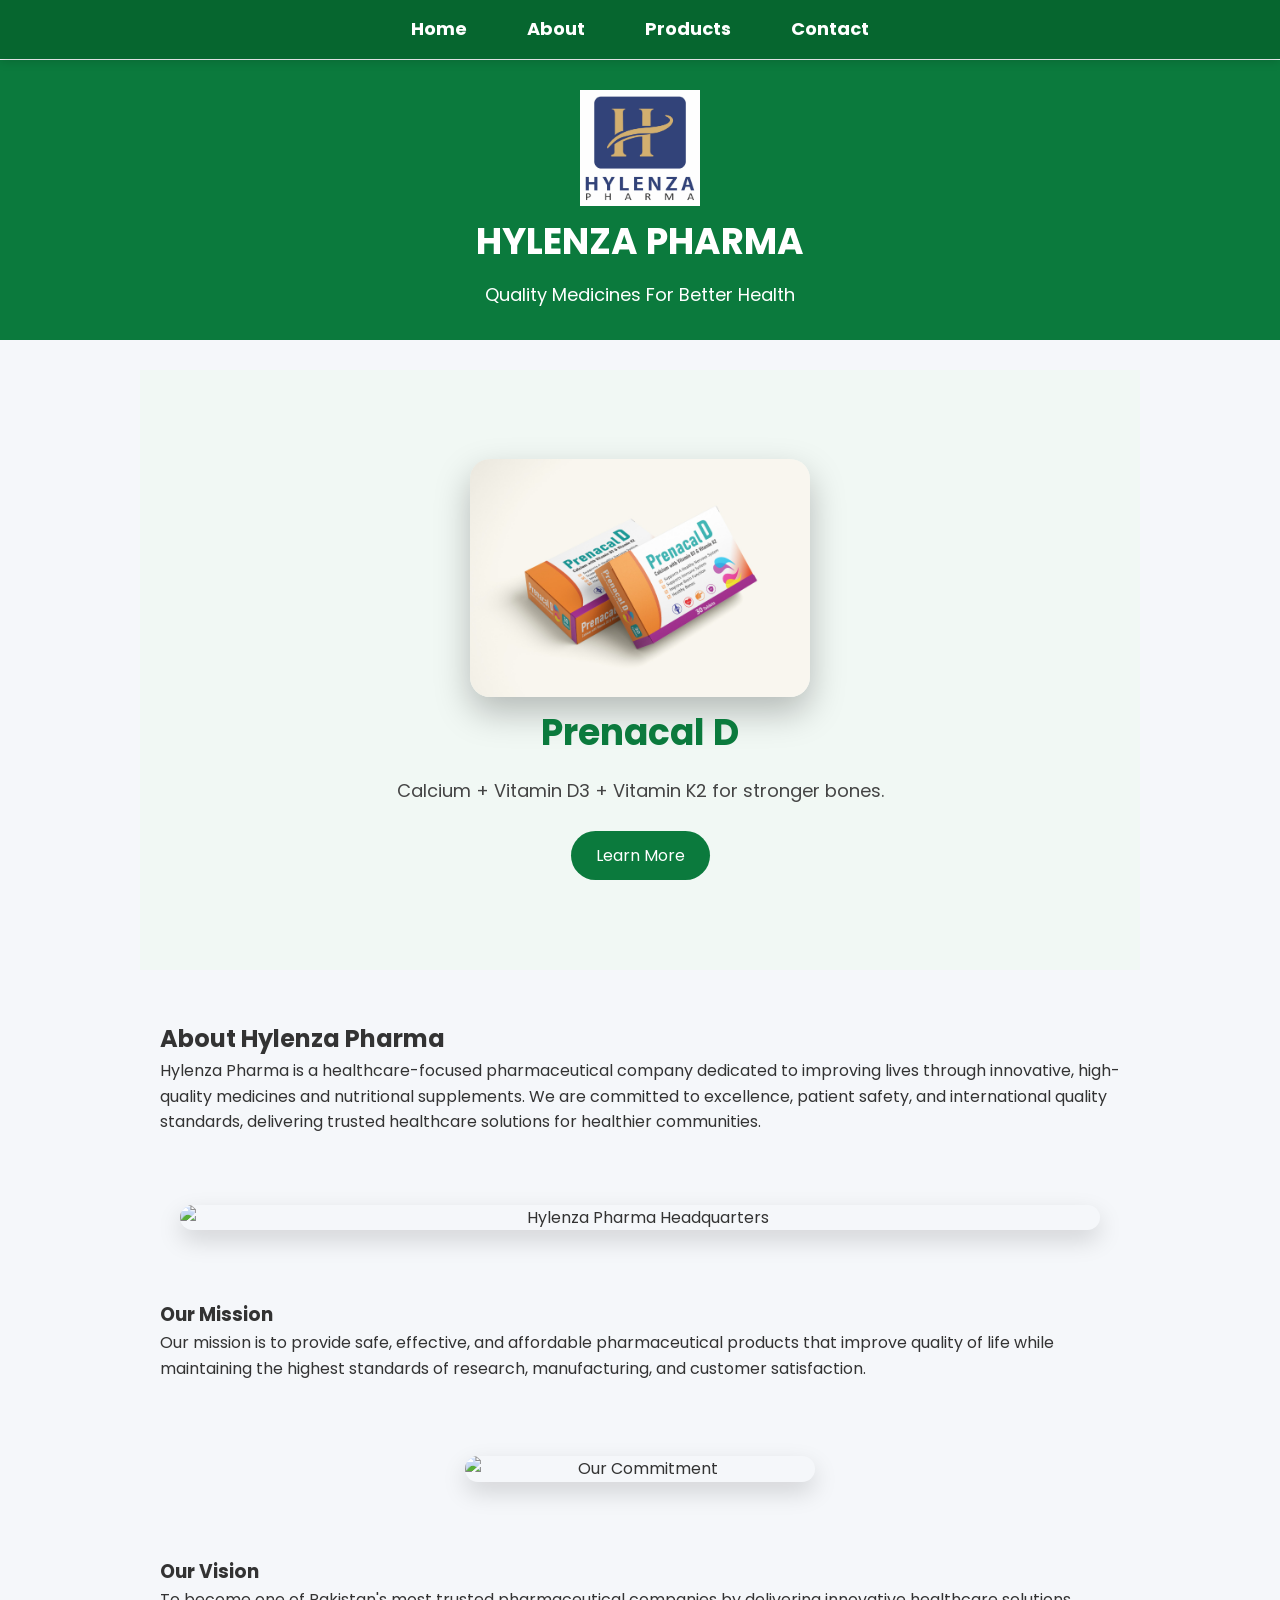
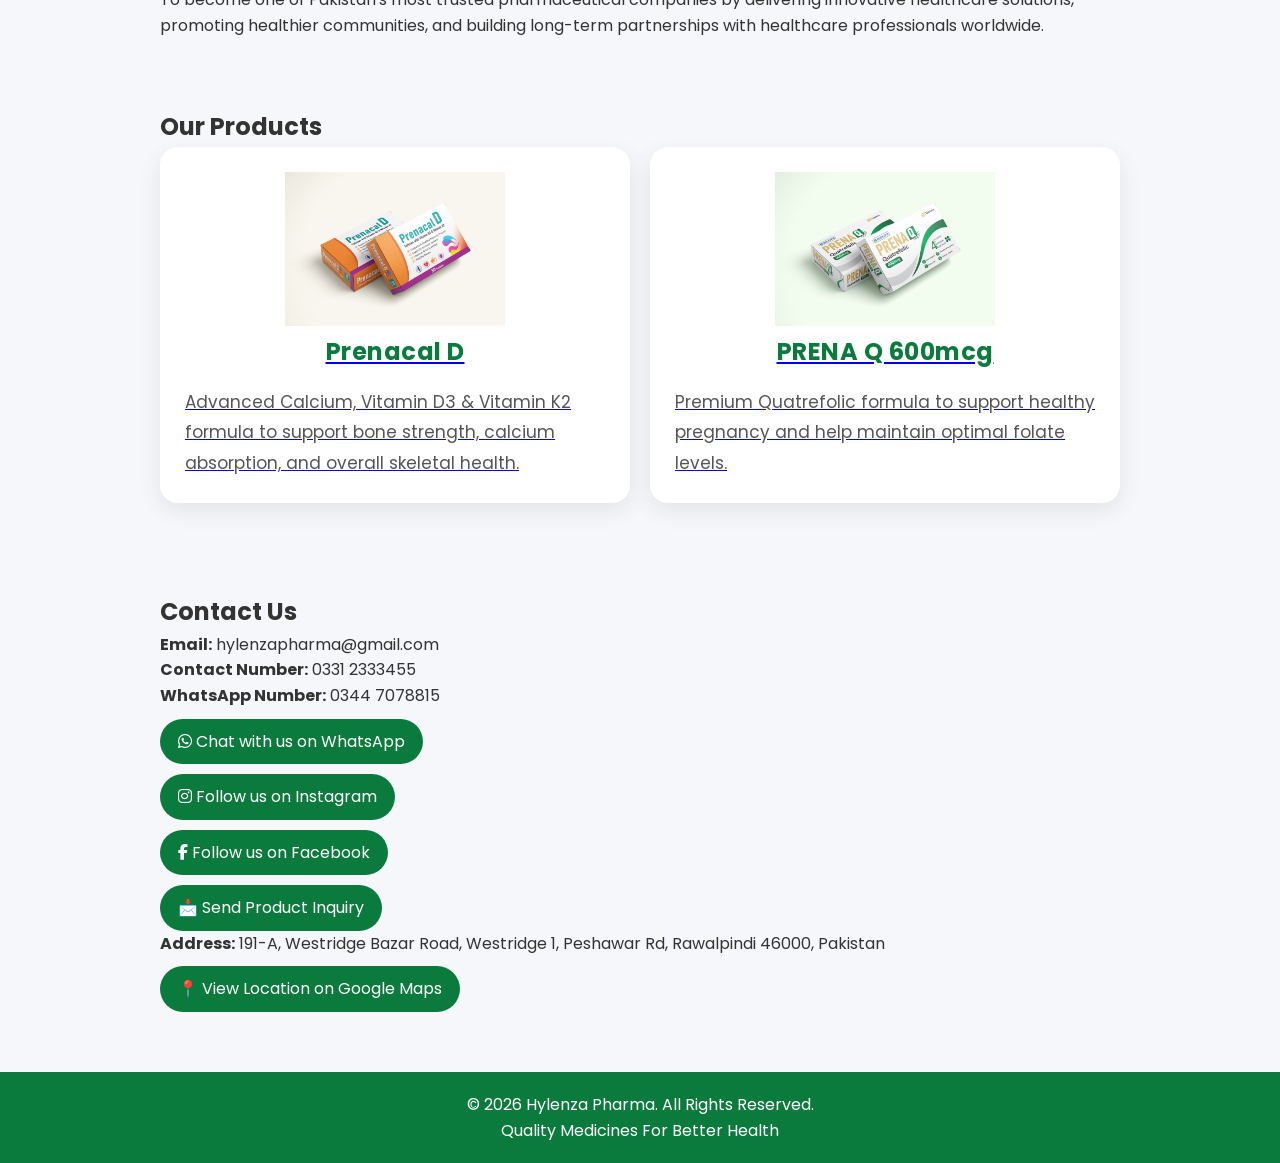
==== index.html @ 298d259d "Revise content in index.html for company overview Updated company description, mission, and vision s" ====
<!DOCTYPE html>
<html lang="en">
<head>
<meta charset="UTF-8">
<meta name="viewport" content="width=device-width, initial-scale=1.0">
<title>Hylenza Pharma | Quality Medicines & Healthcare Products in Pakistan</title>
  <link rel="icon" type="image/jpeg" href="IMG-20260430-WA0066.jpg">
  
<meta name="description" content="Hylenza Pharma is a healthcare-focused pharmaceutical company providing high-quality medicines and nutritional supplements. Discover trusted healthcare solutions, innovation, and patient-focused products.">
<meta name="keywords" content="Hylenza Pharma, Pharmaceutical Company, Pakistan, Medicines, Healthcare, Pharma Products">

<meta name="author" content="Hylenza Pharma">

<meta name="robots" content="index, follow">
<link rel="stylesheet" href="style.css">
  <link rel="stylesheet" href="https://cdnjs.cloudflare.com/ajax/libs/font-awesome/6.5.2/css/all.min.css">
<link href="https://fonts.googleapis.com/css2?family=Poppins:wght@300;400;500;600;700&display=swap" rel="stylesheet">
  <meta property="og:title" content="Hylenza Pharma | Quality Medicines & Healthcare Products">
<meta property="og:description" content="Hylenza Pharma is committed to providing high-quality medicines and nutritional supplements for better health.">
<meta property="og:type" content="website">
<meta property="og:image" content="IMG-20260430-WA0066.jpg">
  <script type="application/ld+json">
{
  "@context": "https://schema.org",
  "@type": "Organization",
  "name": "Hylenza Pharma",
  "description": "Hylenza Pharma is a healthcare-focused pharmaceutical company providing high-quality medicines and nutritional supplements."
}
  </script>
  <!-- Open Graph Meta Tags -->
<meta property="og:title" content="Hylenza Pharma | Quality Medicines & Healthcare Products">
<meta property="og:description" content="Hylenza Pharma is committed to providing quality medicines and healthcare products in Pakistan.">
<meta property="og:type" content="website">
<meta property="og:url" content="https://hamzayousaf47.github.io/HYLENZA-PHARMA/">
<meta property="og:image" content="https://hamzayousaf47.github.io/HYLENZA-PHARMA/IMG-20260430-WA0066.jpg">

<!-- Social Profiles -->
<meta property="og:site_name" content="Hylenza Pharma">
  <!-- Structured Data (Schema.org) -->
<script type="application/ld+json">
{
  "@context": "https://schema.org",
  "@type": "Organization",
  "name": "Hylenza Pharma",
  "url": "https://hamzayousaf47.github.io/HYLENZA-PHARMA/",
  "logo": "https://hamzayousaf47.github.io/HYLENZA-PHARMA/IMG-20260430-WA0066.jpg",
  "email": "hylenzapharma@gmail.com",
  "telephone": "+92 331 2333455",
  "sameAs": [
    "https://www.instagram.com/hylenzapharma/",
    "https://www.facebook.com/profile.php?id=61592215046894"
  ]
}
</script>
</head>

<body>

<header>
<img src="IMG-20260430-WA0066.jpg" width="120" alt="Hylenza Pharma Logo">
<h1>HYLENZA PHARMA</h1>
<p>Quality Medicines For Better Health</p>
</header>


<!-- Hero Section yahan add hoga -->


<nav>
<a href="#home">Home</a>
<a href="#about">About</a>
<a href="#products">Products</a>
<a href="#contact">Contact</a>
</nav>

<section id="home" class="hero">

<div class="slide active">
<img src="IMG-20260420-WA0058.jpg" alt="Prenacal D" width="300">
<h2>Prenacal D</h2>
<p>Calcium + Vitamin D3 + Vitamin K2 for stronger bones.</p>
<a class="btn" href="prenacal-d.html">Learn More</a>
</div>

<div class="slide">
<img src="IMG-20260417-WA0024.jpg" alt="Prena Q" width="300">
<h2>Prena Q 600mcg</h2>
<p>Premium Quatrefolic supplement for pregnancy support.</p>
<a class="btn" href="prena-q.html">Learn More</a>
</div>

</section>

<section id="about">

<h2>About Hylenza Pharma</h2>

<p>
Hylenza Pharma is a healthcare-focused pharmaceutical company dedicated to improving lives through innovative, high-quality medicines and nutritional supplements. We are committed to excellence, patient safety, and international quality standards, delivering trusted healthcare solutions for healthier communities.
</p>

<section class="company-banner">
    <img src="IMG_20260722_000746.png" alt="Hylenza Pharma Headquarters">
</section>

<h3>Our Mission</h3>

<p>
Our mission is to provide safe, effective, and affordable pharmaceutical products that improve quality of life while maintaining the highest standards of research, manufacturing, and customer satisfaction.
</p>

<section class="about-image">
    <img src="IMG_20260723_085623.png" alt="Our Commitment">
</section>

<h3>Our Vision</h3>

<p>
To become one of Pakistan's most trusted pharmaceutical companies by delivering innovative healthcare solutions, promoting healthier communities, and building long-term partnerships with healthcare professionals worldwide.
</p>

</section>


<section id="products">

<h2>Our Products</h2>

<div class="products">

<a href="prenacal-d.html" class="card">

<img src="IMG-20260420-WA0058.jpg" width="220">

<h3>Prenacal D</h3>

<p>
Advanced Calcium, Vitamin D3 & Vitamin K2 formula to support bone strength, calcium absorption, and overall skeletal health.
</p>

</a>

<a href="prena-q.html" class="card">

<img src="IMG-20260417-WA0024.jpg" width="220">

<h3>PRENA Q 600mcg</h3>

<p>
Premium Quatrefolic formula to support healthy pregnancy and help maintain optimal folate levels.
</p>

</a>

</div>

</section>
<section id="contact">

<h2>Contact Us</h2>

<p><strong>Email:</strong> hylenzapharma@gmail.com</p>

<p><strong>Contact Number:</strong>  0331 2333455</p>

<p><strong>WhatsApp Number:</strong> 0344 7078815</p>

<p><a href="https://wa.me/923447078815" target="_blank">
    <i class="fa-brands fa-whatsapp"></i> Chat with us on WhatsApp
</a></p>
  <p>
    <p>
  <a href="https://instagram.com/hylenzapharma" target="_blank">
    <i class="fa-brands fa-instagram"></i> Follow us on Instagram
  </a>
    </p>
  <p>
  <a href="https://www.facebook.com/profile.php?id=61592215046894" target="_blank">
    <i class="fa-brands fa-facebook-f"></i> Follow us on Facebook
  </a>
  </p>
  <a href="https://wa.me/923447078815?text=Hello%20Hylenza%20Pharma,%20I%20want%20to%20know%20more%20about%20your%20products." target="_blank">
    📩 Send Product Inquiry
  </a>
  </p>

<p><strong>Address:</strong> 191-A, Westridge Bazar Road, Westridge 1, Peshawar Rd, Rawalpindi 46000, Pakistan</p>
<p>
  <a href="https://maps.google.com/?q=191-A,+Westridge+Bazar+Road,+Westridge+1,+Peshawar+Road,+Rawalpindi+46000,+Pakistan" target="_blank">
    📍 View Location on Google Maps
  </a>
</p>
</section>


<footer>

<p>© 2026 Hylenza Pharma. All Rights Reserved.</p>

<p>
Quality Medicines For Better Health
</p>

</footer>
  <script>
const slides = document.querySelectorAll(".slide");
let current = 0;

setInterval(() => {
  slides[current].classList.remove("active");
  current = (current + 1) % slides.length;
  slides[current].classList.add("active");
}, 5000);
  </script>
</body>
</html>
---- style.css ----
*{
  margin:0;
  padding:0;
  box-sizing:border-box;
}

body{
  font-family: 'Poppins', sans-serif;
  background:#f5f7fa;
  color:#333;
  line-height:1.6;
  padding-top:60px;
}

header{
  background:#0b7a3d;
  color:white;
  text-align:center;
  padding:30px 20px;
}

header h1{
  font-size:36px;
}

header p{
  font-size:18px;
  margin-top:10px;
}

nav{
    background:#06662f;
    display:flex;
    justify-content:center;
    gap:30px;
    padding:15px;
    flex-wrap:nowrap;

    position:fixed;
    top:0;
    left:0;
    width:100%;

    z-index:1000;
    box-shadow:0 2px 10px rgba(0,0,0,0.15);
}

nav a{
  color:white;
  text-decoration:none;
  margin:0 15px;
  font-weight:bold;
  font-size:18px;
}

nav a:hover{
  color:#ffd700;
}

section{
  max-width:1000px;
  margin:30px auto;
  padding:20px;
}

.hero{
  text-align:center;
  padding:100px 20px;
  min-height:600px;
  display:flex;
  justify-content:center;
  align-items:center;
  background:linear-gradient(135deg,#0b7a3d,#17a85d);
  color:#fff;
  position:relative;
  overflow:hidden;
}

.hero h2{
  font-size:32px;
  margin-bottom:15px;
}

.btn{
  display:inline-block;
  background:#0b7a3d;
  color:white;
  padding:12px 25px;
  text-decoration:none;
  border-radius:5px;
  margin-top:20px;
}

.btn:hover{:0 0 10px rgba(0,0,0,0.1);
}

.card h3{
  color:#0b7a3d;
  margin-bottom:12px;
  font-size:24px;
  font-weight:700;
  letter-spacing:0.5px;
}
.card p{
  color:#555;
  font-size:17px;
  line-height:1.8;
  text-align:left;
  margin-top:15px;
}

footer{
  background:#0b7a3d;
  color:white;
  text-align:center;
  padding:20px;
  margin-top:40px;
}
.product-details{
  max-width:900px;
  margin:40px auto;
  background:#fff;
  padding:30px;
  border-radius:12px;
  box-shadow:0 0 15px rgba(0,0,0,0.1);
}

.product-details img{
  width:100%;
  max-width:350px;
  display:block;
  margin:0 auto 25px;
  border-radius:10px;
}

.product-details h1{
  color:#0b7a3d;
  margin-bottom:15px;
  text-align:center;
}

.product-details h2{
  color:#0b7a3d;
  margin-top:25px;
}

.back-btn{
  display:inline-block;
  background:#0b7a3d;
  color:#fff;
  padding:10px 20px;
  text-decoration:none;

  background:#06662f;
}

.products{
  display:grid;
  grid-template-columns:repeat(auto-fit,minmax(250px,1fr));
  gap:20px;
}

.card{
  background:#ffffff;
  padding:25px;
  border-radius:18px;
  box-shadow:0 8px 25px rgba(0,0,0,0.08);
  margin-bottom:20px;
  text-align:center;
  transition:all 0.3s ease;
}

.card:hover{
  transform:translateY(-8px);
  box-shadow:0 18px 40px rgba(11,122,61,0.18);
}

.back-btn:hover{
  background:#06662f;
}
.product-layout{
  display:flex;
  gap:40px;
  align-items:flex-start;
  flex-wrap:wrap;
}

.product-image{
  flex:1;
  min-width:280px;
  text-align:center;
}

.product-info{
  flex:2;
  min-width:300px;
}
.product-details ul{
    list-style:none;
    padding:0;
    margin:15px 0 25px 0;
}

.product-details li{
    background:#eaf8ef;
    border-left:5px solid #0b7a3d;
    padding:12px 15px;
    margin-bottom:12px;
    border-radius:8px;
    font-size:17px;
    font-weight:500;
}
.product-table{
    width:100%;
    border-collapse:collapse;
    margin:20px 0;
}

.product-table th,
.product-table td{
    border:1px solid #ddd;
    padding:12px;
    text-align:left;
}

.product-table th{
    background:#0b7a3d;
    color:white;
    width:35%;
}

.product-table tr:nth-child(even){
    background:#f8f8f8;
}
.product-table{
    width:100%;
    border-collapse:collapse;
    margin:20px 0;
}

.product-table th,
.product-table td{
    border:1px solid #ddd;
    padding:12px;
    text-align:left;
}

.product-table th{
    background:#0b7a3d;
    color:white;
    width:35%;
}

.product-table tr:nth-child(even){
    background:#f8f8f8;
}
#contact a{
  display:inline-block;
  background:#0b7a3d;
  color:white;
  padding:10px 18px;
  border-radius:25px;
  text-decoration:none;
  margin-top:10px;
}

#contact a:hover{
  opacity:0.85;
}
.hero{
  text-align:center;
  padding:60px 20px;
  background:#f1f8f4;
}

.hero h2{
  font-size:36px;
  color:#0b7a3d;
  margin-bottom:15px;
}

.hero p{
  max-width:700px;
  margin:auto;
  font-size:18px;
  color:#444;
}

.hero .btn{
  display:inline-block;
  margin-top:25px;
  padding:12px 25px;
  background:#0b7a3d;
  color:white;
  text-decoration:none;
  border-radius:25px;
}
@media (max-width: 768px){

  header h1{
    font-size:28px;
  }

  header p{
    font-size:16px;
  }

  nav a{
    display:block;
    margin:10px 0;
  }

  .hero h2{
    font-size:28px;
  }

  .hero p{
    font-size:16px;
    padding:0 10px;
  }

  .products{
    flex-direction:column;
    align-items:center;
  }

  .card{
    width:90%;
  }

  .product-layout{
    flex-direction:column;
  }

  .product-image img{
    width:80%;
  }

}
/* Hero Slider */

.hero{
  text-align:center;
  padding:50px 20px;
  position:relative;
  overflow:hidden;
}

.slide{
  display:none;
  animation:fade 1s ease-in-out;
}

.slide.active{
  display:block;
}

.slide img{
  max-width:340px;
  width:100%;
  border-radius:20px;
  box-shadow:0 15px 35px rgba(0,0,0,0.25);
  transition:transform 0.4s ease;
}

.slide img:hover{
  transform:scale(1.05);
}

@keyframes fade{
  from{opacity:0;}
  to{opacity:1;}
}
.company-banner{
    padding:40px 20px;
    text-align:center;
}

.company-banner img{
    width:100%;
    max-width:1100px;
    border-radius:20px;
    display:block;
    margin:auto;
    box-shadow:0 10px 25px rgba(0,0,0,0.15);
}
.about-image{
    margin:35px 0;
    text-align:center;
}

.about-image img{
    width:350px;
    max-width:100%;
    height:auto;
    display:block;
    margin:20px auto;
    border-radius:18px;
    box-shadow:0 10px 25px rgba(0,0,0,0.15);
}
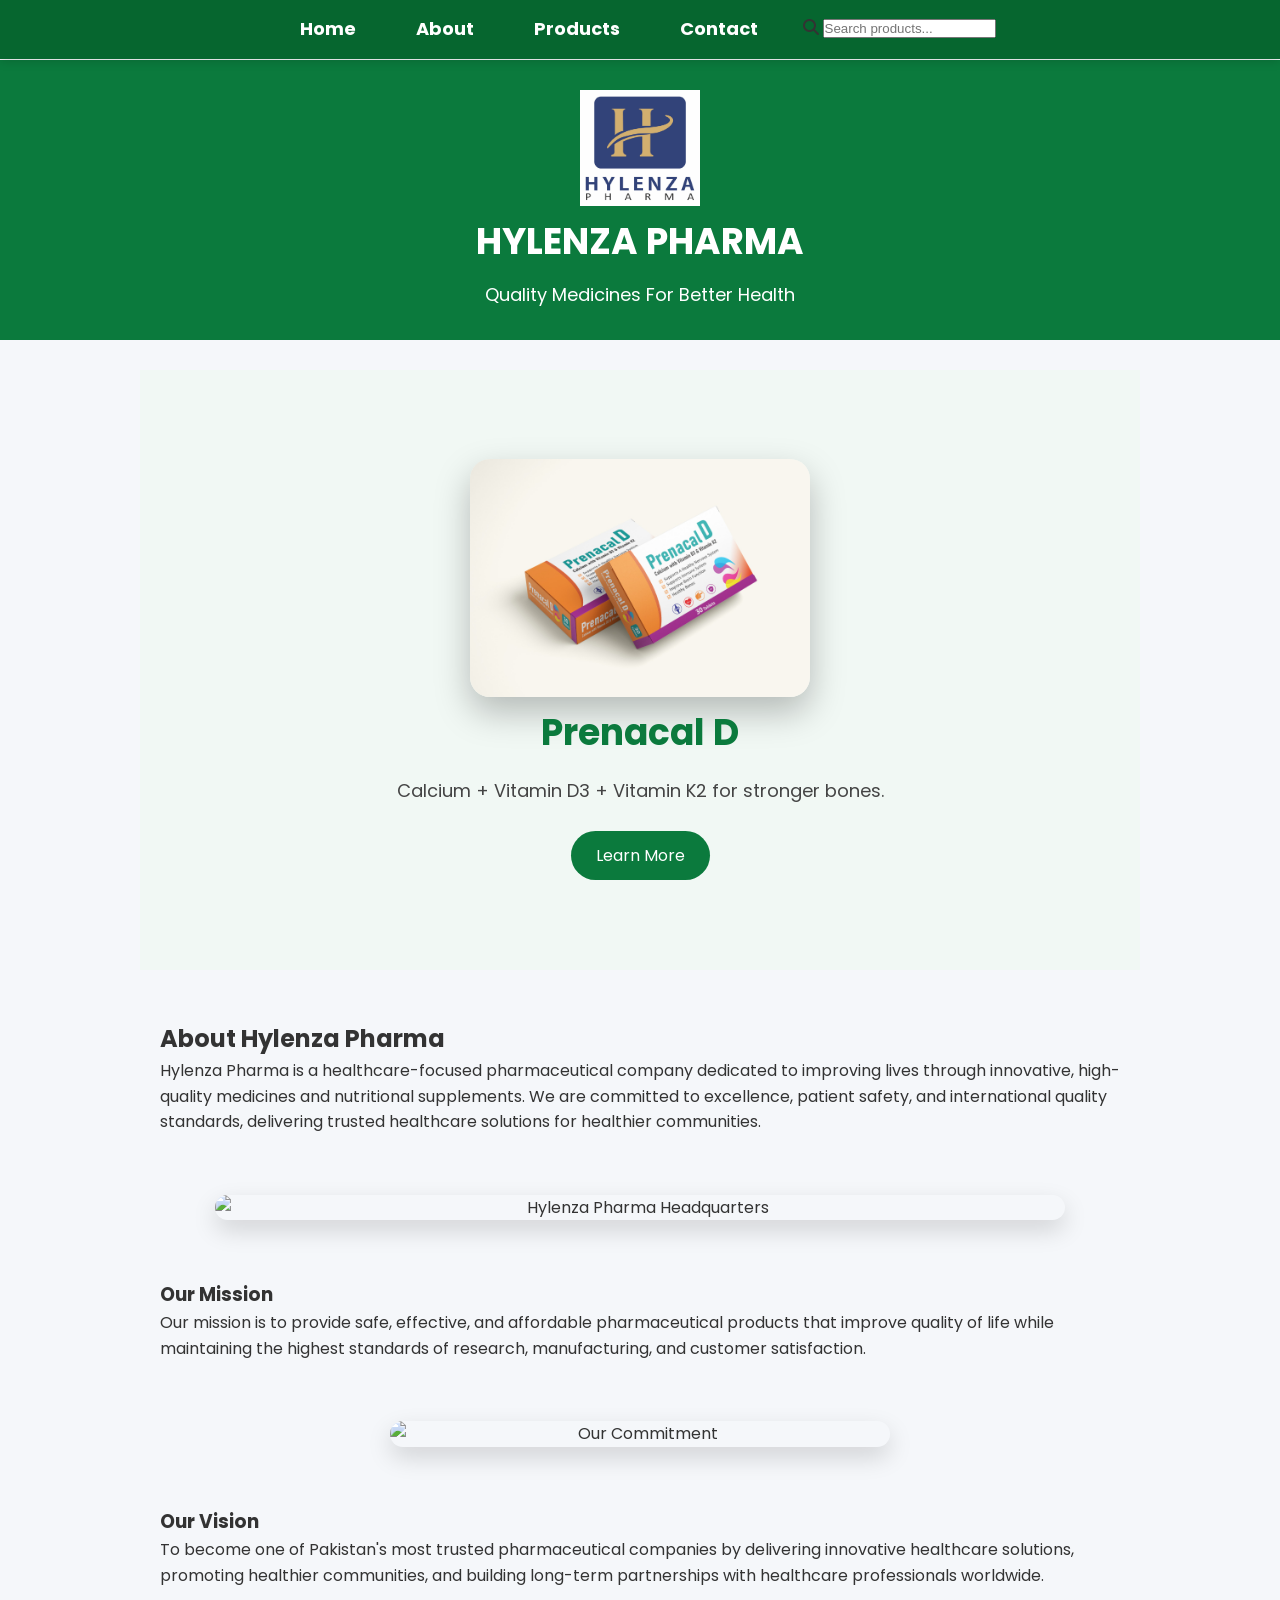
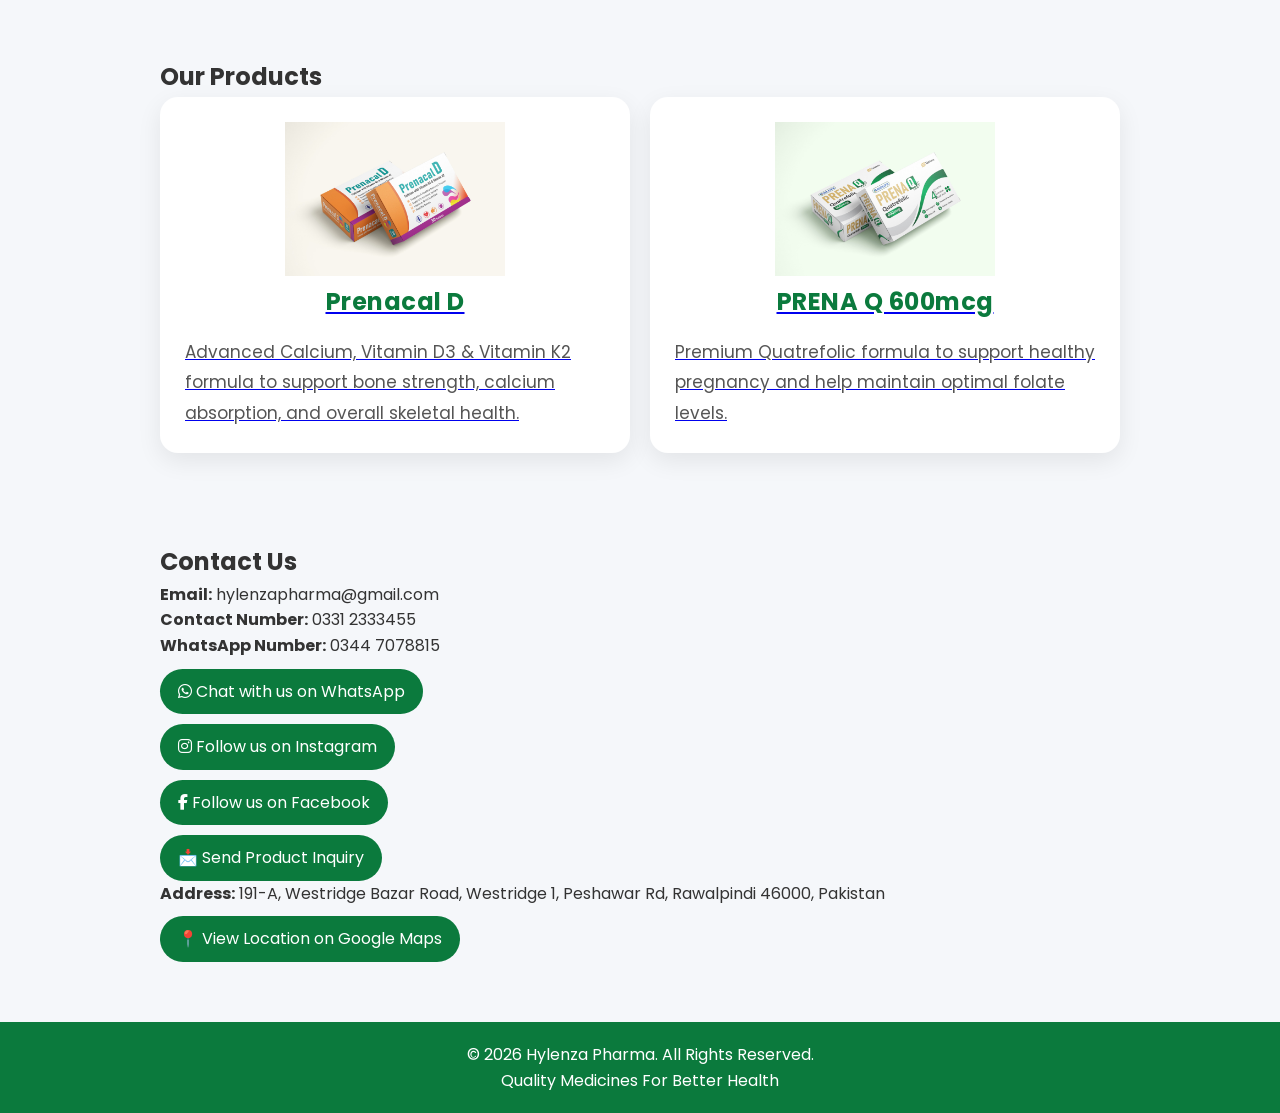
==== commit 7e17b9f4: "Add search container to navigation" ====
--- a/index.html
+++ b/index.html
@@ -71,6 +71,10 @@
 <a href="#about">About</a>
 <a href="#products">Products</a>
 <a href="#contact">Contact</a>
+  <div class="search-container">
+    <i class="fa-solid fa-magnifying-glass" onclick="toggleSearch()"></i>
+    <input type="text" id="searchInput" placeholder="Search products..." onkeypress="if(event.key==='Enter') searchSite()">
+  </div>
 </nav>
 
 <section id="home" class="hero">
--- a/style.css
+++ b/style.css
@@ -372,29 +372,29 @@
   to{opacity:1;}
 }
 .company-banner{
-    padding:40px 20px;
+    margin:40px auto;
     text-align:center;
 }
 
 .company-banner img{
     width:100%;
-    max-width:1100px;
-    border-radius:20px;
+    max-width:850px;
     display:block;
     margin:auto;
-    box-shadow:0 10px 25px rgba(0,0,0,0.15);
-}
+    border-radius:20px;
+    box-shadow:0 10px 25px rgba(0,0,0,.15);
+}
+
 .about-image{
-    margin:35px 0;
+    margin:40px auto;
     text-align:center;
 }
 
 .about-image img{
-    width:350px;
-    max-width:100%;
-    height:auto;
+    width:100%;
+    max-width:500px;
     display:block;
-    margin:20px auto;
-    border-radius:18px;
-    box-shadow:0 10px 25px rgba(0,0,0,0.15);
-}
+    margin:auto;
+    border-radius:20px;
+    box-shadow:0 10px 25px rgba(0,0,0,.15);
+}
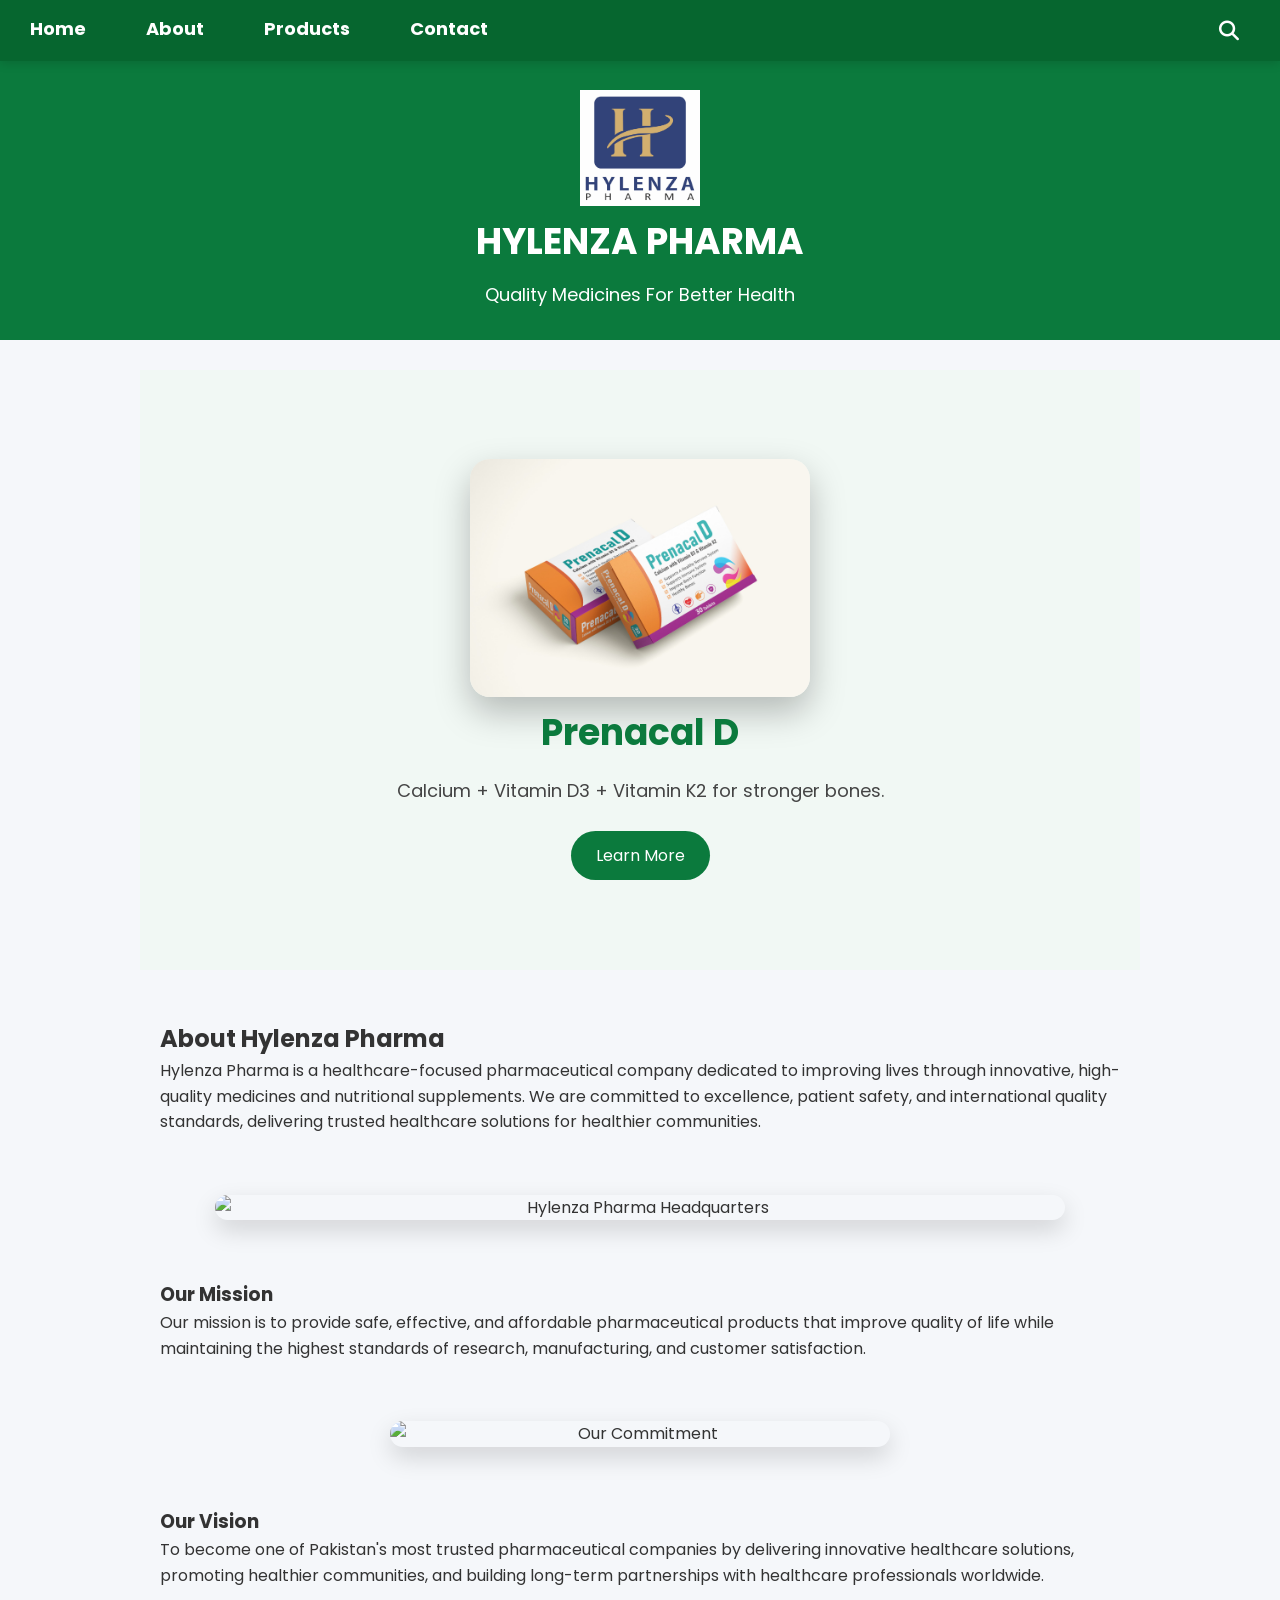
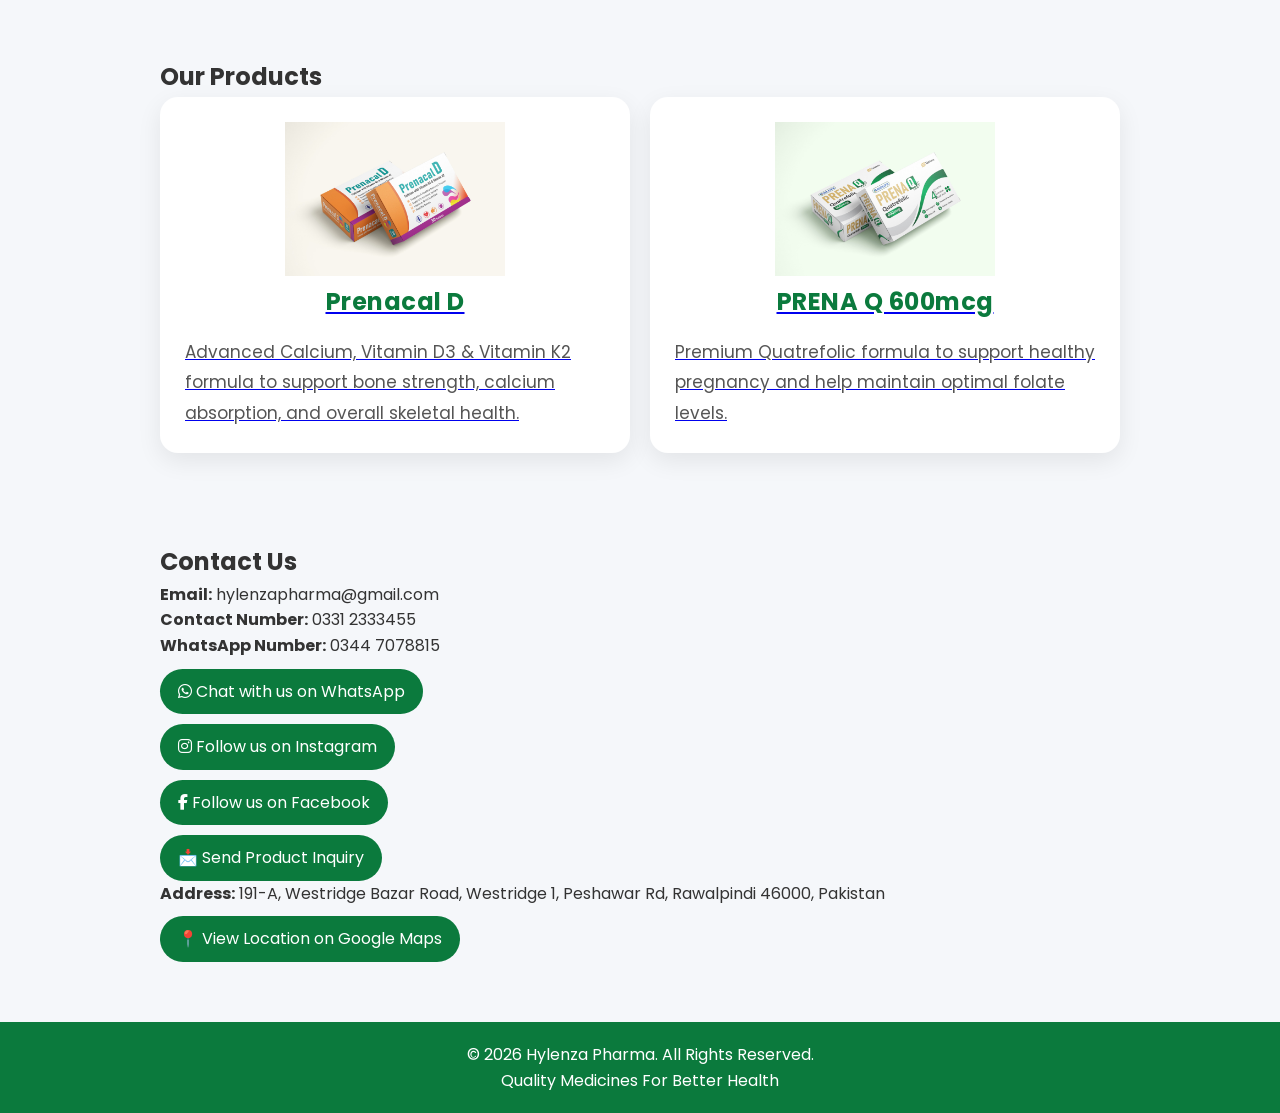
==== commit 2ea0a54b: "Implement search functionality in index.html Added search functionality to navigate to different sec" ====
--- a/index.html
+++ b/index.html
@@ -215,6 +215,32 @@
   current = (current + 1) % slides.length;
   slides[current].classList.add("active");
 }, 5000);
+    function toggleSearch(){
+    document.querySelector(".search-container").classList.toggle("active");
+}
+
+function searchSite(){
+    let input = document.getElementById("searchInput").value.toLowerCase();
+
+    if(input.includes("prenacal")){
+        window.location.href="prenacal-d.html";
+    }
+    else if(input.includes("prena")){
+        window.location.href="prena-q.html";
+    }
+    else if(input.includes("about")){
+        location.href="#about";
+    }
+    else if(input.includes("products")){
+        location.href="#products";
+    }
+    else if(input.includes("contact")){
+        location.href="#contact";
+    }
+    else{
+        alert("No results found.");
+    }
+}
   </script>
 </body>
 </html>
--- a/style.css
+++ b/style.css
@@ -398,3 +398,31 @@
     border-radius:20px;
     box-shadow:0 10px 25px rgba(0,0,0,.15);
 }
+.search-container{
+    margin-left:auto;
+    display:flex;
+    align-items:center;
+    gap:10px;
+}
+
+.search-container i{
+    color:white;
+    font-size:20px;
+    cursor:pointer;
+}
+
+.search-container input{
+    width:0;
+    opacity:0;
+    transition:0.4s;
+    padding:8px;
+    border:none;
+    border-radius:20px;
+    outline:none;
+}
+
+.search-container.active input{
+    width:180px;
+    opacity:1;
+}
+           
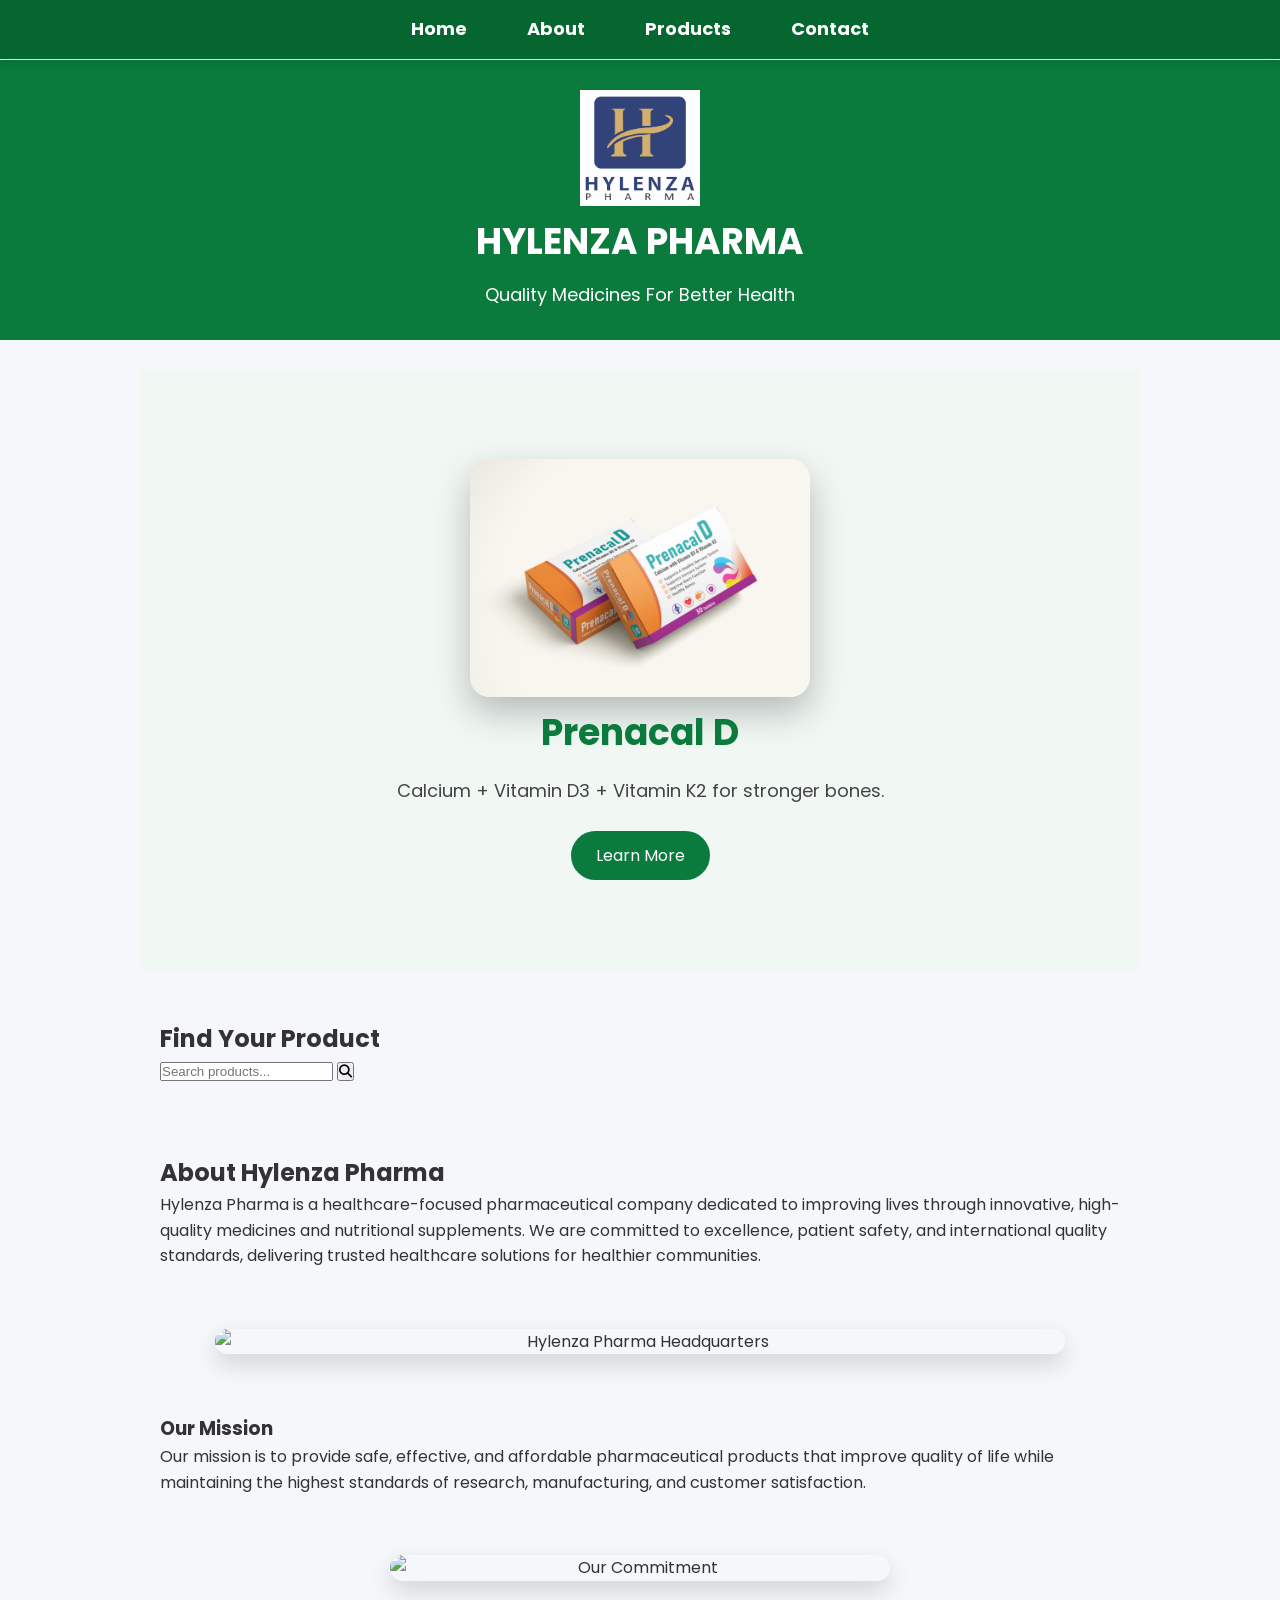
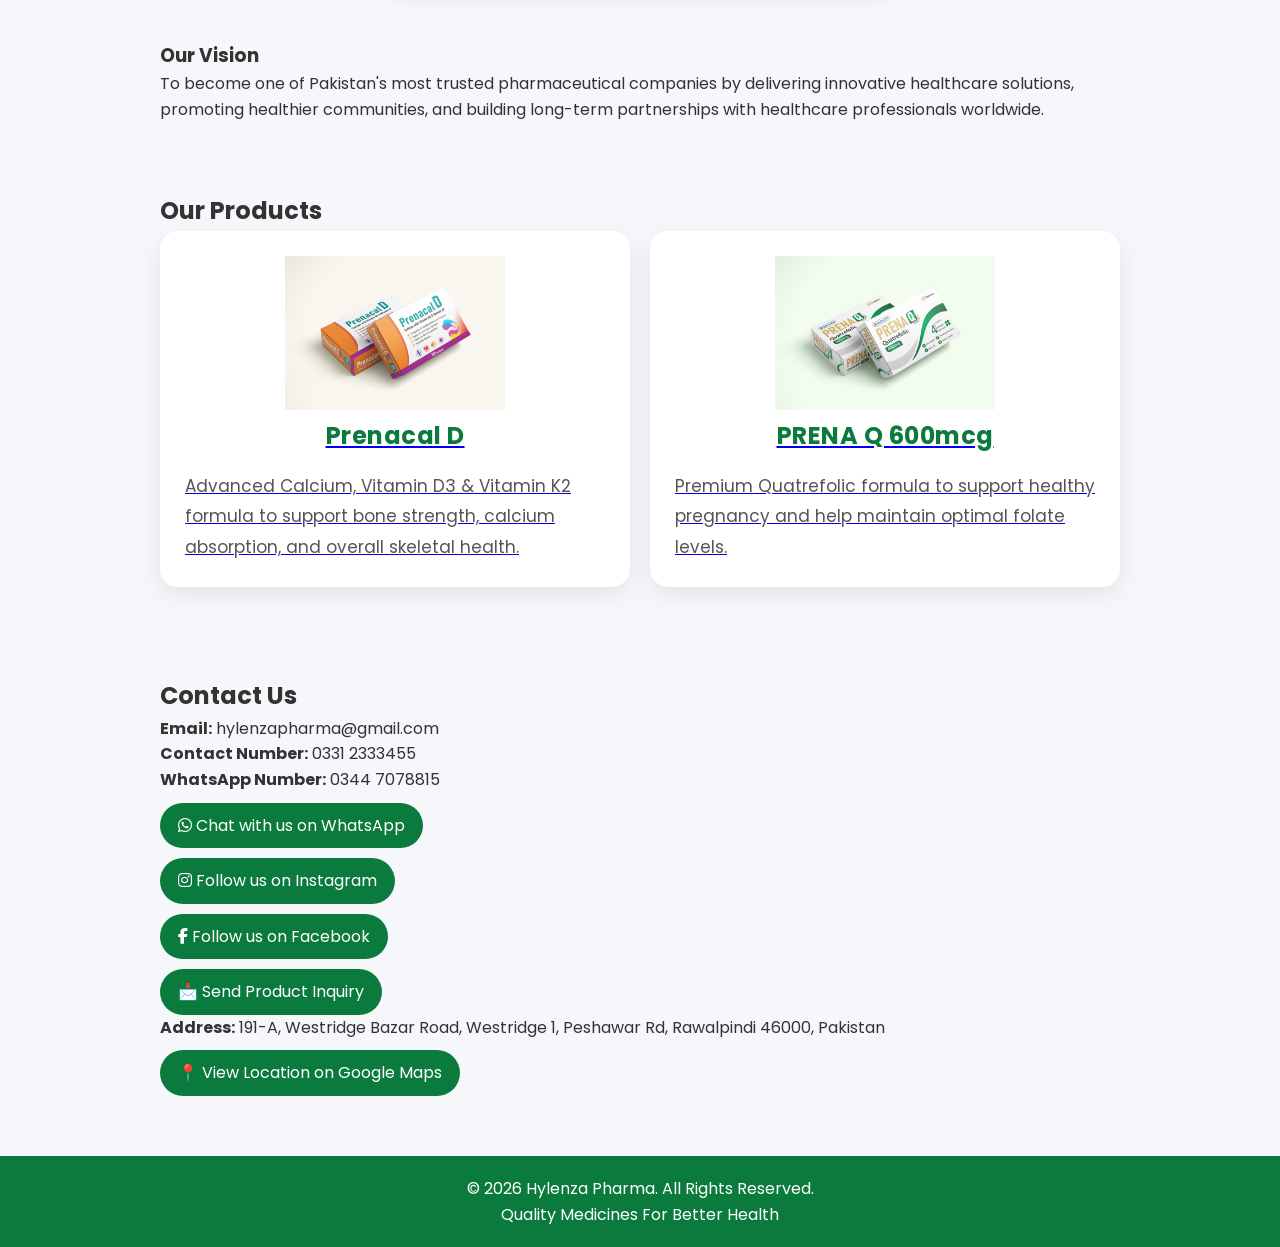
==== commit 6c463043: "Revamp search functionality in index.html Replaced the old search container with a new search sectio" ====
--- a/index.html
+++ b/index.html
@@ -71,10 +71,7 @@
 <a href="#about">About</a>
 <a href="#products">Products</a>
 <a href="#contact">Contact</a>
-  <div class="search-container">
-    <i class="fa-solid fa-magnifying-glass" onclick="toggleSearch()"></i>
-    <input type="text" id="searchInput" placeholder="Search products..." onkeypress="if(event.key==='Enter') searchSite()">
-  </div>
+  
 </nav>
 
 <section id="home" class="hero">
@@ -94,6 +91,24 @@
 </div>
 
 </section>
+  <section class="search-section">
+
+    <h2>Find Your Product</h2>
+
+    <div class="search-box">
+
+        <input type="text"
+               id="searchInput"
+               placeholder="Search products..."
+               onkeypress="if(event.key==='Enter') searchSite()">
+
+        <button onclick="searchSite()">
+            <i class="fa-solid fa-magnifying-glass"></i>
+        </button>
+
+    </div>
+
+  </section>
 
 <section id="about">
 
--- a/style.css
+++ b/style.css
@@ -399,11 +399,12 @@
     box-shadow:0 10px 25px rgba(0,0,0,.15);
 }
 .search-container{
-    margin-left:auto;
+    margin-left:10px;
     display:flex;
     align-items:center;
-    gap:10px;
-}
+    gap:5px;
+}
+
 
 .search-container i{
     color:white;
@@ -422,7 +423,6 @@
 }
 
 .search-container.active input{
-    width:180px;
+    width:100px;
     opacity:1;
 }
-           
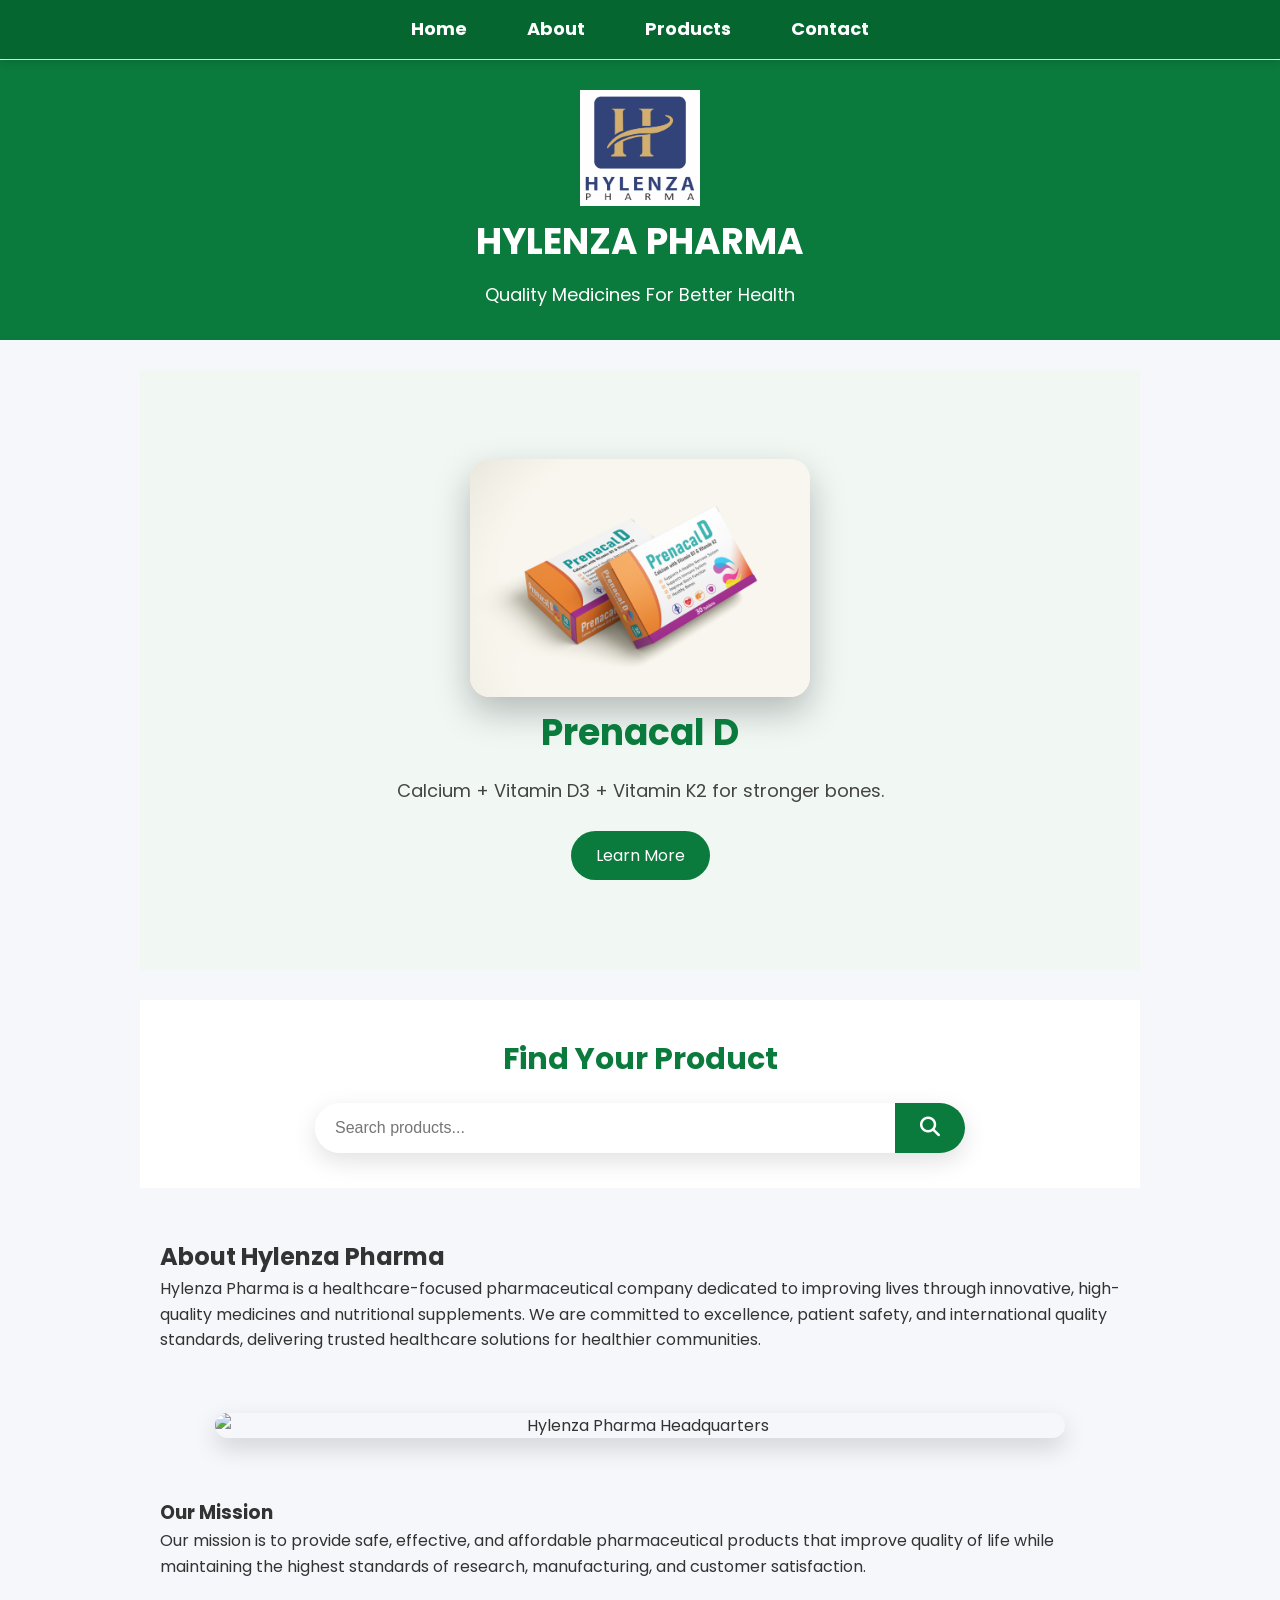
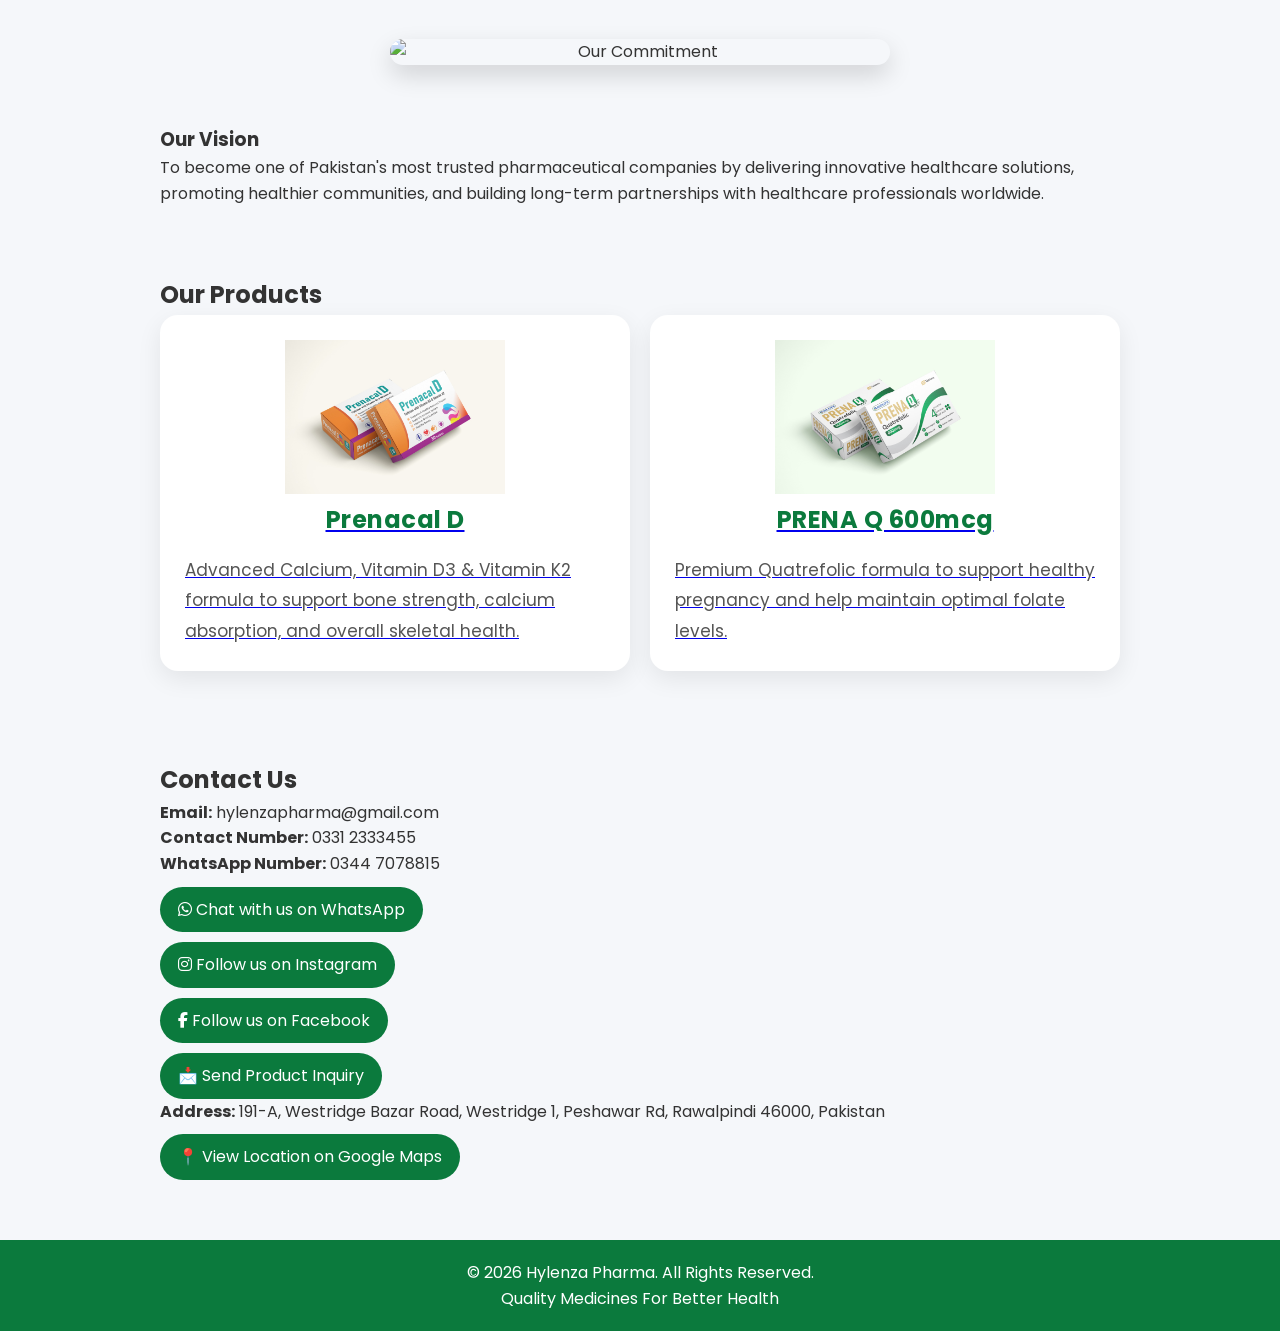
==== commit 6161706f: "Improve search functionality in index.html Refactor searchSite function to include trimmed input and" ====
--- a/index.html
+++ b/index.html
@@ -230,30 +230,26 @@
   current = (current + 1) % slides.length;
   slides[current].classList.add("active");
 }, 5000);
-    function toggleSearch(){
-    document.querySelector(".search-container").classList.toggle("active");
-}
-
 function searchSite(){
-    let input = document.getElementById("searchInput").value.toLowerCase();
-
-    if(input.includes("prenacal")){
-        window.location.href="prenacal-d.html";
-    }
-    else if(input.includes("prena")){
-        window.location.href="prena-q.html";
+    let input = document.getElementById("searchInput").value.toLowerCase().trim();
+
+    if(input.includes("prenacal") || input.includes("prenacal d")){
+        window.location.href = "prenacal-d.html";
+    }
+    else if(input.includes("prena") || input.includes("prena q")){
+        window.location.href = "prena-q.html";
     }
     else if(input.includes("about")){
-        location.href="#about";
-    }
-    else if(input.includes("products")){
-        location.href="#products";
+        location.href = "#about";
+    }
+    else if(input.includes("product") || input.includes("products")){
+        location.href = "#products";
     }
     else if(input.includes("contact")){
-        location.href="#contact";
+        location.href = "#contact";
     }
     else{
-        alert("No results found.");
+        alert("No results found. Try: Prenacal D, Prena Q, About, Products or Contact.");
     }
 }
   </script>
--- a/style.css
+++ b/style.css
@@ -398,31 +398,45 @@
     border-radius:20px;
     box-shadow:0 10px 25px rgba(0,0,0,.15);
 }
-.search-container{
-    margin-left:10px;
+.search-section{
+    background:#ffffff;
+    padding:35px 20px;
+    text-align:center;
+}
+
+.search-section h2{
+    color:#0b7a3d;
+    margin-bottom:20px;
+    font-size:30px;
+}
+
+.search-box{
+    max-width:650px;
+    margin:auto;
     display:flex;
-    align-items:center;
-    gap:5px;
-}
-
-
-.search-container i{
-    color:white;
+    background:#fff;
+    border-radius:40px;
+    overflow:hidden;
+    box-shadow:0 8px 25px rgba(0,0,0,.12);
+}
+
+.search-box input{
+    flex:1;
+    padding:16px 20px;
+    border:none;
+    outline:none;
+    font-size:16px;
+}
+
+.search-box button{
+    width:70px;
+    border:none;
+    background:#0b7a3d;
+    color:#fff;
+    cursor:pointer;
     font-size:20px;
-    cursor:pointer;
-}
-
-.search-container input{
-    width:0;
-    opacity:0;
-    transition:0.4s;
-    padding:8px;
-    border:none;
-    border-radius:20px;
-    outline:none;
-}
-
-.search-container.active input{
-    width:100px;
-    opacity:1;
-}
+}
+
+.search-box button:hover{
+    background:#06662f;
+}
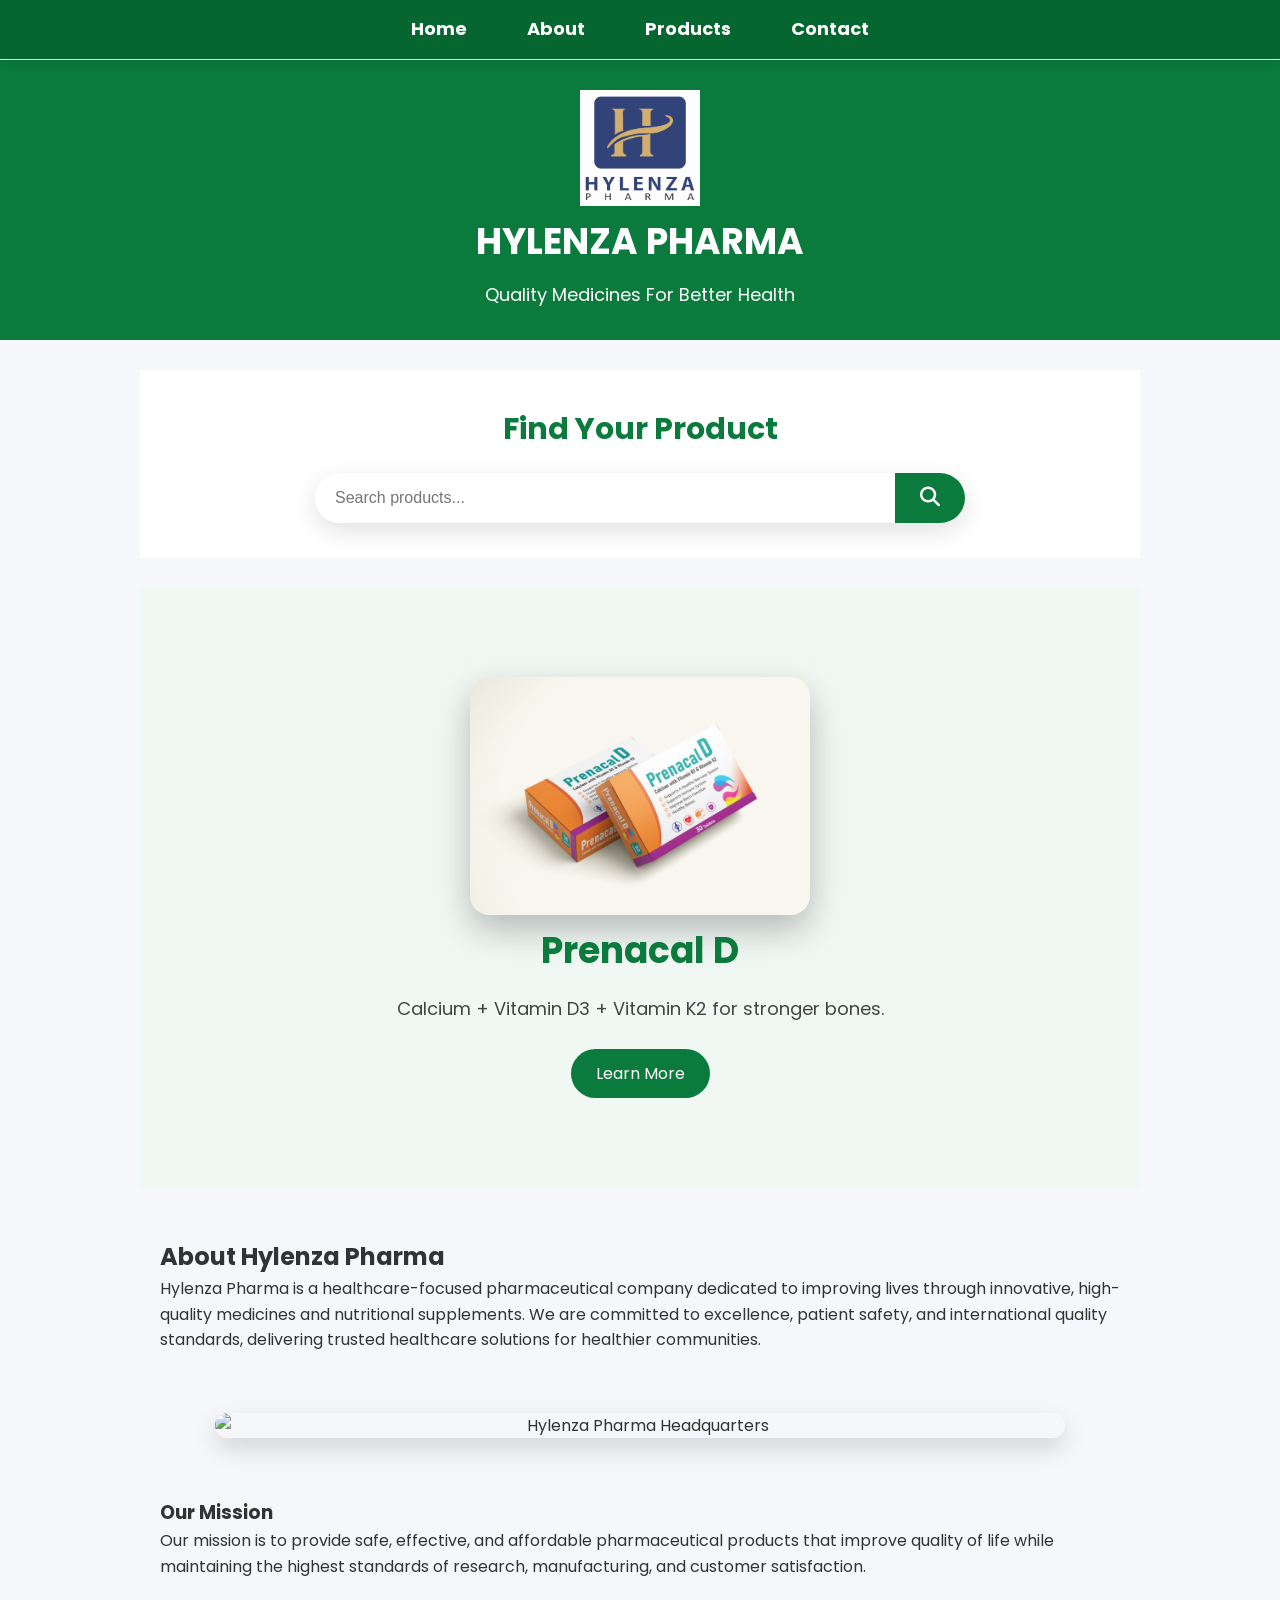
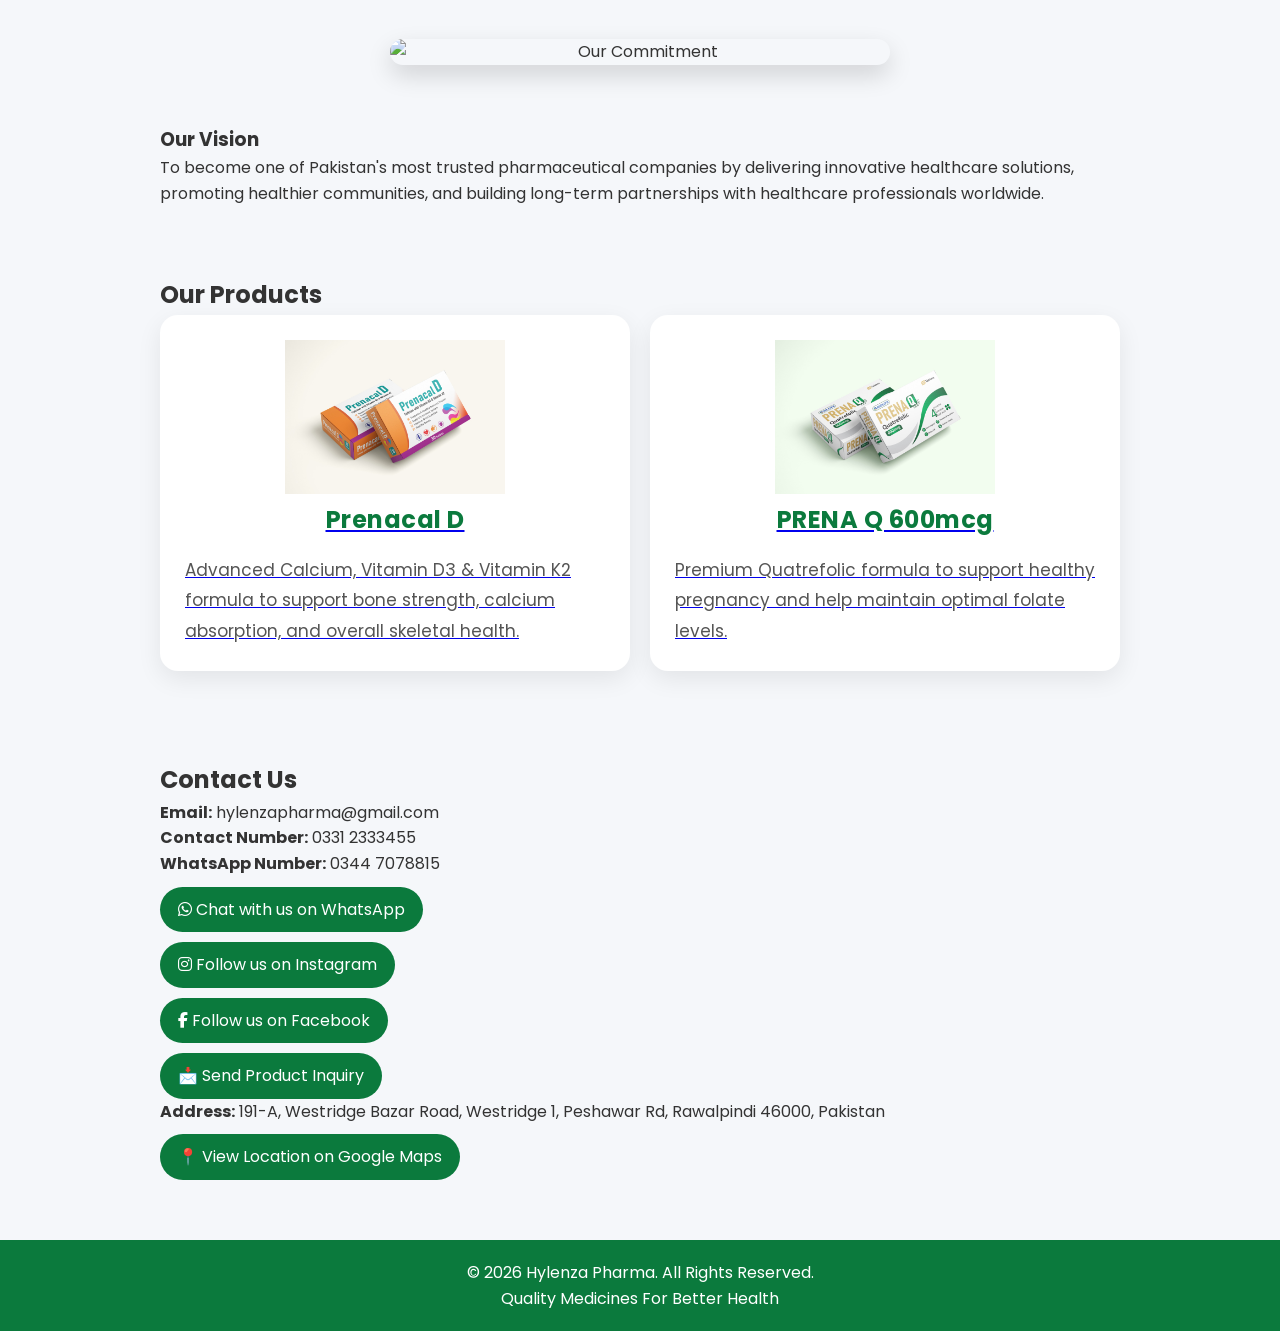
==== commit a064050d: "Add search section for product search Added a search section with input and button for product searc" ====
--- a/index.html
+++ b/index.html
@@ -52,6 +52,15 @@
   ]
 }
 </script>
+  <!-- Google tag (gtag.js) -->
+<script async src="https://www.googletagmanager.com/gtag/js?id=G-X6MC1ECYCM"></script>
+<script>
+  window.dataLayer = window.dataLayer || [];
+  function gtag(){dataLayer.push(arguments);}
+  gtag('js', new Date());
+
+  gtag('config', 'G-X6MC1ECYCM');
+</script>
 </head>
 
 <body>
@@ -73,6 +82,24 @@
 <a href="#contact">Contact</a>
   
 </nav>
+    <section class="search-section">
+
+    <h2>Find Your Product</h2>
+
+    <div class="search-box">
+
+        <input type="text"
+               id="searchInput"
+               placeholder="Search products..."
+               onkeypress="if(event.key==='Enter') searchSite()">
+
+        <button onclick="searchSite()">
+            <i class="fa-solid fa-magnifying-glass"></i>
+        </button>
+
+    </div>
+
+    </section>
 
 <section id="home" class="hero">
 
@@ -91,24 +118,7 @@
 </div>
 
 </section>
-  <section class="search-section">
-
-    <h2>Find Your Product</h2>
-
-    <div class="search-box">
-
-        <input type="text"
-               id="searchInput"
-               placeholder="Search products..."
-               onkeypress="if(event.key==='Enter') searchSite()">
-
-        <button onclick="searchSite()">
-            <i class="fa-solid fa-magnifying-glass"></i>
-        </button>
-
-    </div>
-
-  </section>
+
 
 <section id="about">
 
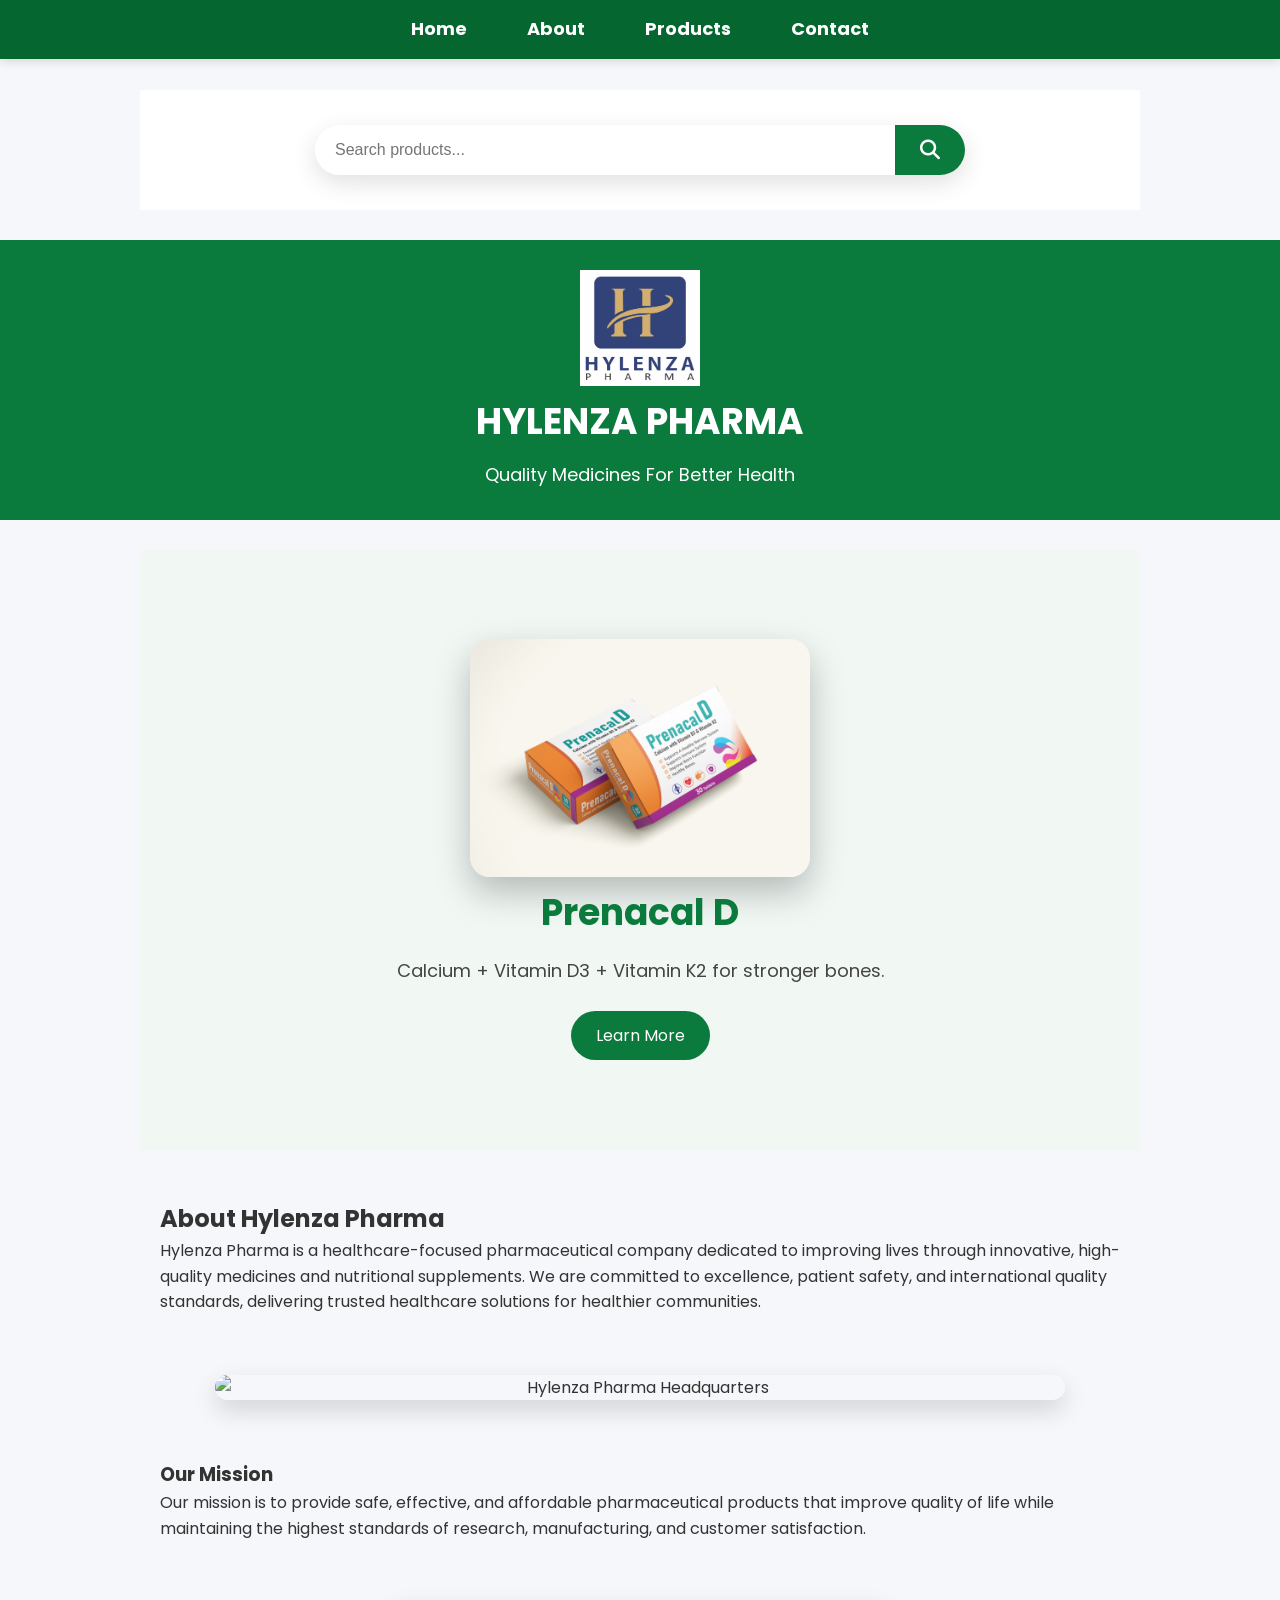
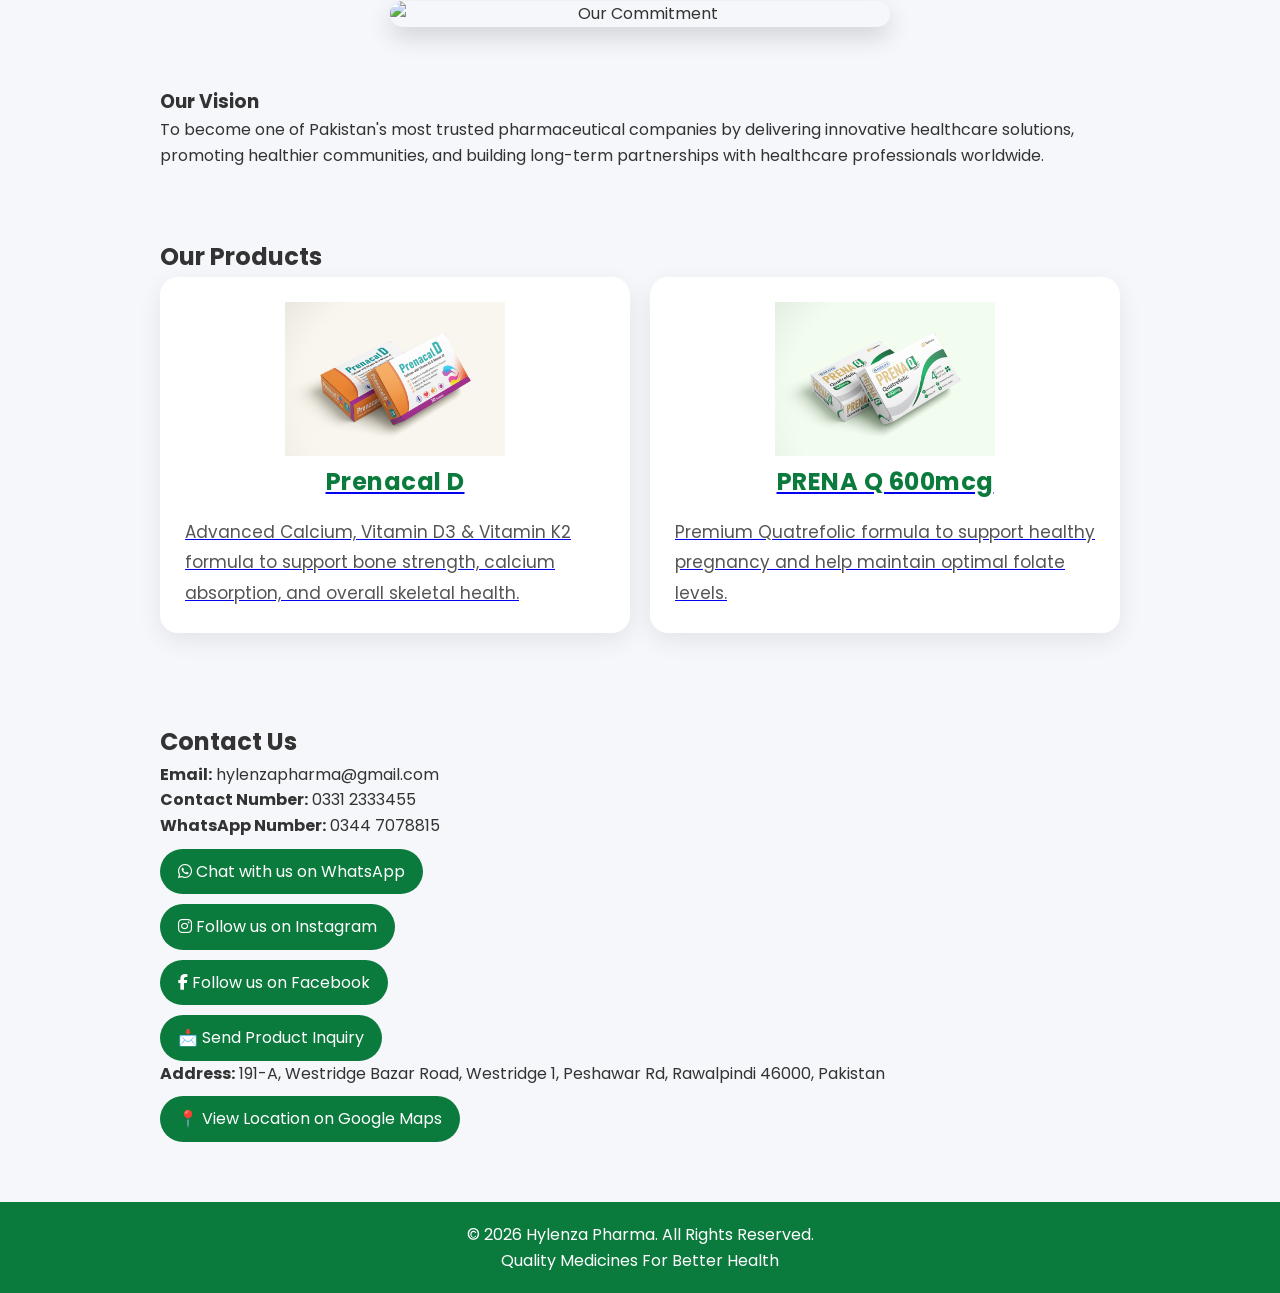
==== commit 8a31cc3e: "Reorganize header section in index.html Moved header section to a new position in the HTML structure" ====
--- a/index.html
+++ b/index.html
@@ -65,11 +65,7 @@
 
 <body>
 
-<header>
-<img src="IMG-20260430-WA0066.jpg" width="120" alt="Hylenza Pharma Logo">
-<h1>HYLENZA PHARMA</h1>
-<p>Quality Medicines For Better Health</p>
-</header>
+
 
 
 <!-- Hero Section yahan add hoga -->
@@ -84,7 +80,7 @@
 </nav>
     <section class="search-section">
 
-    <h2>Find Your Product</h2>
+    
 
     <div class="search-box">
 
@@ -100,6 +96,11 @@
     </div>
 
     </section>
+  <header>
+<img src="IMG-20260430-WA0066.jpg" width="120" alt="Hylenza Pharma Logo">
+<h1>HYLENZA PHARMA</h1>
+<p>Quality Medicines For Better Health</p>
+  </header>
 
 <section id="home" class="hero">
 
